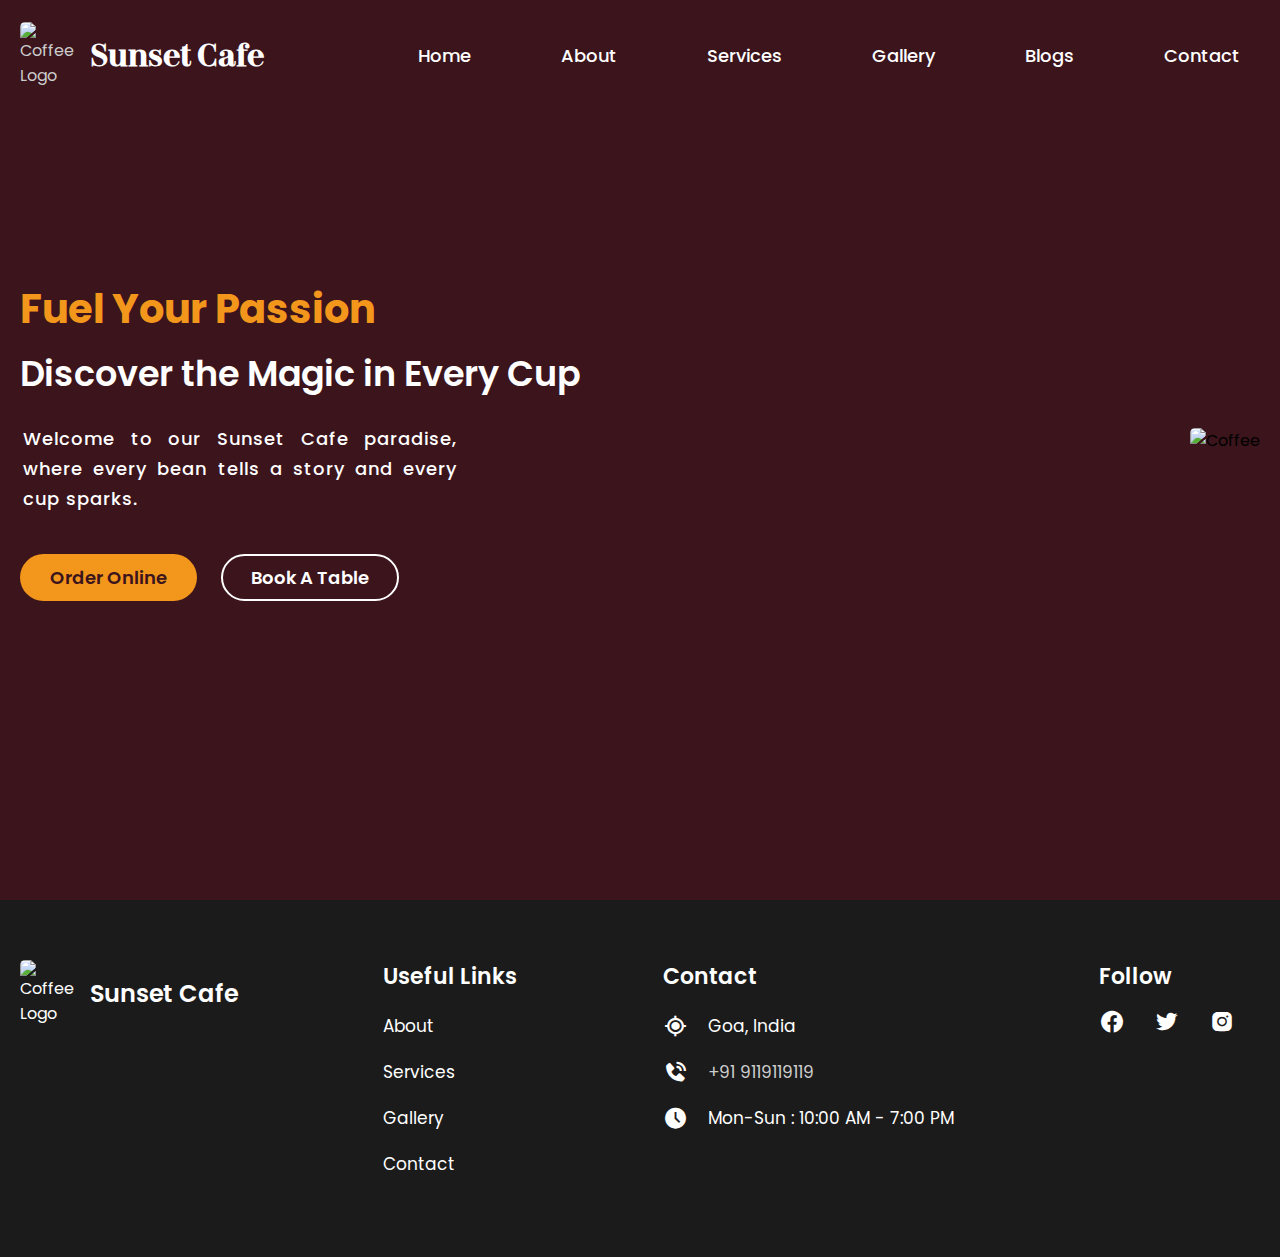
==== codes/index.html @ 1abe98ee "Add files via upload" ====
<!DOCTYPE html>
<html lang="en">
  <head>
    <meta charset="UTF-8" />
    <meta name="viewport" content="width=device-width, initial-scale=1.0" />
    <title>Sunset Cafe</title>
    <link rel="stylesheet" href="../codes/style.css" />
    <link
      href="https://unpkg.com/boxicons@2.1.4/css/boxicons.min.css"
      rel="stylesheet"
    />
    <link rel="icon" href="../images/coffee_logo.png">
  </head>
  <body>

    <!-- Header & Navbar Section -->
    <header>
      <nav>
        <div class="nav_logo">
          <a href="#">
            <img src="../images/coffee_logo.png" alt="Coffee Logo" />
            <h2>Sunset Cafe</h2>
          </a>
        </div>

        <ul>
          <li><a href="../codes/index.html">Home</a></li>
          <li><a href="../codes/about.html">About</a></li>
          <li><a href="../codes/services.html">Services</a></li>
          <li><a href="../codes/gallery.html">Gallery</a></li>
          <li><a href="../codes/blog.html">Blogs</a></li>
          <li><a href="../codes/contact.html">Contact</a></li>
        </ul>
      </nav>
    </header>

    <!-- main Section -->
    <section class="main_section" id="Home">
      <div class="section_container">
        <div class="main_container">
          <div class="text_section">
            <h2>Fuel Your Passion</h2>
            <h3>Discover the Magic in Every Cup</h3>
            <p>
              Welcome to our Sunset Cafe paradise, where every bean tells a story and
              every cup sparks.
            </p>

            <div class="main_section_button">
              <button class="button" popovertarget="orderOnlineModal">Order Online</button>
              <button class="button" popovertarget="bookTableModal">Book A Table</button>
            </div>
          </div>
          <div class="image_section">
            <img src="../images/cofffee_image.png" alt="Coffee" />
          </div>
        </div>
      </div>

<!-- Popover -->
<div class="popover" id="bookTableModal" popover>
  <div class="popover-content">
      <h2>Book A Table</h2>
      <form id="bookingForm">
          <div class="field">
              <label for="name">Full Name</label>
              <input type="text" id="name" placeholder="Your Name" required />
          </div>
          <div class="field">
              <label for="email">Your Email</label>
              <input type="email" id="email" placeholder="youremail@gmail.com" required />
          </div>
          <div class="field">
              <label for="number">Your Number</label>
              <div class="inputs"> 
                  <input type="text" value="+91" class="country-code" readonly> 
                  <input type="tel" id="number" placeholder="Your Contact Number" maxlength="10"  required /> 
              </div>
          </div>
          <div class="field">
              <label for="date">Date</label>
              <input type="date" id="date" required />
          </div>
          <div class="field">
              <label for="time">Time</label>
              <input type="time" id="time" required />
          </div>
          <div class="field">
              <label for="guests">Number of Guests</label>
              <input type="number" id="guests" placeholder="Number of Guests" required />
          </div>
          <button type="submit" class="button btn btnCenter" id="bookingSubmit">Confirm Booking</button>
      </form>
  </div>
</div>

<!-- Order Form Modal -->
<div class="popover" id="orderOnlineModal" popover>
  <div class="popover-content">
      <h2>Order Your Coffee</h2>
      <form id="orderForm">
          <label for="coffeeType">Choose Coffee Type:</label>
          <select id="coffeeType" required>
              <option value="" disabled selected>Select...</option>
              <option value="espresso">Espresso</option>
              <option value="latte">Latte</option>
              <option value="cappuccino">Cappuccino</option>
              <option value="americano">Americano</option>
          </select>
          <label for="quantity">Quantity:</label>
          <input type="number" id="quantity" min="1" required>
          <button type="submit" id="orderSubmit" class="button btn btnCenter">Place Order</button>
      </form>
  </div>
</div>
          
</section>

    <!-- Footer Section -->
    <footer>
      <div class="section_container">
        <div class="footer_section">
          <div class="footer_logo">
            <a href="../codes/index.html">
              <img src="../images/coffee_logo.png" alt="Coffee Logo" />
              <h2>Sunset Cafe</h2>
            </a>
          </div>

          <div class="useful_links">
            <h3>Useful Links</h3>
            <ul>
              <li><a href="../codes/about.html">About</a></li>
              <li><a href="../codes/services.html">Services</a></li>
              <li><a href="../codes/gallery.html">Gallery</a></li>
              <li><a href="../codes/contact.html">Contact</a></li>
            </ul>
          </div>

          <div class="contact_us">
            <h3>Contact</h3>
            <ul>
              <li>
                <i class="bx bx-current-location"></i>
                <span>Goa, India</span>
              </li>
              <li>
                <i class="bx bxs-phone-call"></i> <span><a href="tel:+919119119119" >+91 9119119119</a></span>
              </li>
              <li>
                <i class="bx bxs-time-five"></i>
                <span>Mon-Sun : 10:00 AM - 7:00 PM</span>
              </li>
            </ul>
          </div>

          <div class="follow_us">
            <h3>Follow</h3>
            <i class="bx bxl-facebook-circle"></i>
            <i class="bx bxl-twitter"></i>
            <i class="bx bxl-instagram-alt"></i>
          </div>
        </div>
      </div>
    </footer>
    
    <script src="script.js" async></script>
  </body>
</html>
---- codes/style.css ----
@import url("https://fonts.googleapis.com/css2?family=Poppins:wght@400;500;600;700&display=swap");

* {
    margin: 0;
    padding: 0;
    box-sizing: border-box;
    font-family: "Poppins", sans-serif;
}
:root {
    --primary-color: #3b141c;
    --secondary-color: #f3961c;
    --dark-color: #252525;
    --white-color: #fff;
    --light-gray-color: #f2f2f2;
    --site-max-width: 1300px;
}
::-webkit-scrollbar {
    width: 0;
  }
@font-face {
    font-family: "zesta";
    src: url(../fonts/Zesta-Medium-BF65bc518397bfd.otf);
}
html {
    scroll-behavior: smooth;
}
body {
    background-color: var(--white-color);
}

/*nav bar*/
a {
    text-decoration: none;
    color: #ccc;
}
.anchor{
    color: #000;
}
ul {
    list-style: none;
}
.section_container {
    margin: 0 auto;
    max-width: var(--site-max-width);
}
.section_title {
    text-align: center;
    padding: 60px 0 100px;
    font-size: 30px;
    text-transform: uppercase;
}
.section_title::after {
    content: '';
    width: 80px;
    background: var(--secondary-color);
    height: 5px;
    display: block;
    margin: 7px auto 0;
    border-radius: 8px;
}

/*header section */
header {
    position: fixed;
    top: 0;
    width: 100%;
    z-index: 1;
    background: var(--primary-color);
}
nav {
    display: flex;
    padding: 15px 0 15px 20px;
    justify-content: space-between;
    align-items: center;
    margin: 0 auto;
    max-width: var(--site-max-width);
}
nav .nav_logo a {
    display: flex;
    gap: 15px;
    align-items: center;
}
nav .nav_logo a img {
    max-width: 55px;
}
nav .nav_logo h2 {
    color: var(--white-color);
    font-weight: 00;
    font-size: 32px;
    height: 5rem;
    display: flex;
    align-items: center;
    font-family: "zesta";
}
nav ul {
    display: flex;
    gap: 10px;
}
nav ul li a {
    display: block;
    padding: 10px 25px;
    font-size: 18px;
    font-weight: 500;
    color: var(--white-color);
    border-radius: 30px;
    transition: all 0.2s ease;
}
nav ul li a:hover {
    color: var(--primary-color);
    background-color: var(--secondary-color);
}
nav label {
    font-size: 32px;
    color: var(--white-color);
    cursor: pointer;
}
label .menu_btn,
label .close_btn {
    display: none;
}
#click {
    display: none;
}

/* main Section */
.main_section {
    height: 100vh;
    background: var(--primary-color);
}

.main_container {
    display: flex;
    gap: 20px;
    padding: 20px;
    align-items: center;
    padding-top: 85px;
    min-height: calc(100vh - 85px);
    justify-content: space-between;
}
.text_section h2 {
    font-size: 40px;
    color: var(--secondary-color);
}

.text_section h3 {
    font-size: 35px;
    font-weight: 600;
    color: var(--white-color);
    margin-top: 8px;
}

.text_section p {
    font-size: 20px;
    font-weight: 400;
    color: var(--white-color);
    margin: 24px 0 40px -20px;
    max-width: 70%;
}

 .main_section_button {
    display: flex;
    gap: 24px;
}

.button {
    padding: 8px 28px;
    border: 2px solid transparent;
    outline: none;
    cursor: pointer;
    border-radius: 50px;
    background: var(--secondary-color);
    color: var(--primary-color);
    font-size: 18px;
    font-weight: 600;
    transition: all 0.4s ease;
}

.main_section_button .button:last-child {
    color: var(--white-color);
    border-color: var(--white-color);
    background: none;
}

.main_section_button .button:first-child:hover {
    color: var(--white-color);
    background: transparent;
    border-color: var(--white-color);
}

.main_section_button .button:last-child:hover {
    color: var(--primary-color);
    background: var(--secondary-color);
    border-color: var(--secondary-color);
}

.image_section {
    max-width: 45%;
}

.image_section img {
    width: 100%;
}

/* booking table popover */
.popover{
    background-color: #fefefe;
    border: 1px solid #888; 
    border-radius: 8px; 
    box-shadow: 0 2px 10px rgba(0, 0, 0, 0.1); 
    width: 35rem; 
    padding: 2rem 3rem; 
    top: 10%;
    left: 35%;
}
#bookingForm,#orderForm{
    display: flex;
    flex-direction: column;
}
.field {
    margin: 10px 0;
    width: 100%;
}
.field label {
    display: block;
    margin-bottom: 5px;
}
.field input {
    width: 100%;
    padding: 10px;   
    border: 1px solid #ccc;
    border-radius: 4px;
}
.inputs{
    display: flex;
}
.country-code {
    width: 10px;
    padding: 3rem;
    border: 1px solid #ccc;
    border-radius: 4px 0 0 4px;
    text-align: center;
}

input[type="tel"] {
    width: 780%;
    border: 1px solid #ccc;
    border-radius: 0 4px 4px 0;
}

/* online order popover */
#orderOnlineModal{
    width: 30%;
    height: 45%;
   margin-top: 5%;
}#coffeeType option{
    font-size: 1rem;
}
#coffeeType,#quantity{
    padding: 1rem;
    margin-bottom: 1rem;
}
.btnCenter{
    margin-top: 1.5rem;
}

/* About Us Section */
.about_us {
    padding: 60px 20px 120px;
    background: var(--light-gray-color);
}

.about_container {
    display: flex;
    justify-content: space-between;
    gap: 20px;
    align-items: center;
}

.text_section {
    max-width: 50%;
}

.text_section p {
    font-size: 18px;
    font-weight: 500;
    margin-left: .2rem;
    letter-spacing: 1px;
    line-height: 30px;
    text-align: justify;
}
.color{
    color: #000 !important;
}
.image_section {
    max-width: 45%;
}

 .image_section img {
    width: 100%;
}

/* Services Section */
.services {
    background: var(--dark-color);
    color: var(--white-color);
    padding: 60px 20px 120px;
}

.service_container {
    display: flex;
    justify-content: space-between;
    gap: 120px;
    align-items: center;
    flex-wrap: wrap;
}

.section_container .services_items img {
    width: 100%;
}

.section_container .services_items {
    width: calc(100% / 3 - 120px);
}

.services_items .services_text {
    text-align: center;
}

.services_items .services_text h3 {
    margin: 12px 0;
    font-weight: 600;
    font-size: 24px;
}

.services_items .services_text p {
    font-size: 17px;
}

/* Gallery Section */
.gallery {
    background: var(--white-color);
    padding: 60px 20px 100px;
}

.gallery .gallery_container {
    display: flex;
    justify-content: space-between;
    gap: 32px;
    align-items: center;
    flex-wrap: wrap;
}

.gallery_container .gallery_items {
    width: calc(100% / 3 - 32px);
    overflow: hidden;
    border-radius: 8px;
}

.gallery .gallery_container img {
    width: 100%;
    border-radius: 8px;
    transition: transform 0.4s ease;
}
.size{
    height: 16.6rem;
    margin-top: -.5rem;
    background-color: #3b141c;
}
.gallery_container .gallery_items:hover img {
    transform: scale(1.3);
}

/* blog page */
#blog {
    line-height: 1.6;
    background-color: #f8f8f8;
    width: 100%;
    
}
.blog{
    margin-top: 5rem;
}
.blog_section_container{
    width: 100%;
    display: flex;
    justify-content: center;
    align-items: center;

}
nav ul {
    list-style-type: none;
    padding: 0;
}

nav ul li {
    display: inline;
    margin: 0 15px;
}

nav ul li a {
    color: white;
    text-decoration: none;
}
article {
    display: flex;
    justify-content: center;
    flex-direction: column;
    align-items: center;
}

article h2 {
    color: #6f4c3e;
}
article p{
    width:70%;
    text-align: center;
    margin-top: .5rem;
    margin-bottom: .5rem;
}
.date {
    font-size: 0.9em;
    color: #777;
}
.brewingCoffee,.coffeeBeans{
    height: 18rem;
}
img {
    max-width: 100%;
    height: auto;
    border-radius: 5px;
}

.read-more {
    display: inline-block;
    margin-top: 10px;
    color: #fff;
    padding: 10px 15px;
    text-decoration: none;
    background: var(--primary-color);
    border-radius: 5px;
}

/* Contact Section */
.contact {
    background: var(--light-gray-color);
    padding: 60px 20px 100px;
}

.contact_container {
    display: flex;
    gap: 50px;
    align-items: center;
    justify-content: space-between;
}
.country-code{
    width: 5rem !important;
}
.contact_container .contact_form {
    max-width: 65%;
    width: 100%;
}

.contact_container .contact_form .field {
    margin: 20px 0;
}

.contact_container .contact_form .field label {
    display: block;
    font-size: 17px;
    font-weight: 500;
    margin-bottom: 8px;
}

.contact_container .contact_form .field input {
    width: 100%;
    height: 50px;
    padding: 0 12px;
    font-size: 16px;
    border-radius: 6px;
    border: 1px solid #ccc;
}

.contact_container .contact_form textarea {
    width: 100%;
    height: 200px;
    padding: 12px;
    font-size: 16px;
    border-radius: 8px;
    border: 1px solid #ccc;
    resize: none;
}

.contact_container .contact_form .button {
    padding: 8px 28px;
    border: 2px solid transparent;
    outline: none;
    cursor: pointer;
    border-radius: 50px;
    background: var(--primary-color);
    color: var(--white-color);
    font-size: 17px;
    font-weight: 600;
    transition: all 0.4s ease;
}

.contact_container .contact_form .button:hover {
    color: var(--primary-color);
    background: transparent;
    border-color: var(--primary-color);
}

.contact_text .contact_items {
    display: flex;
    gap: 20px;
    margin: 80px 0;
}

.contact_text .contact_items i {
    font-size: 32px;
    margin-top: 5px;
}

/* Footer Section */
footer {
    background: #1b1b1b;
    color: var(--white-color);
    padding: 60px 20px;
}

.footer_section {
    display: flex;
    justify-content: space-between;
}

.footer_section h3 {
    font-size: 22px;
    margin-bottom: 16px;
    font-weight: 600;
}

.footer_section .footer_logo a {
    display: flex;
    gap: 15px;
    align-items: center;
    color: var(--white-color);
}

.footer_section .footer_logo a img {
    max-width: 55px;
}

.footer_section .footer_logo a h2 {
    font-weight: 600;
}

.footer_section .useful_links ul li {
    margin: 20px 0;
}

.footer_section .useful_links ul li a {
    color: var(--white-color);
    font-size: 17px;
}

.footer_section .useful_links ul li a:hover {
    text-decoration: underline;
}

.footer_section .contact_us ul li {
    margin: 20px 0;
    display: flex;
    align-items: center;
    gap: 20px;
}

.footer_section .contact_us ul li i {
    font-size: 25px;
}

.footer_section .contact_us ul li span {
    font-size: 17px;
}

.footer_section .follow_us i {
    font-size: 26px;
    margin-right: 25px;
    cursor: pointer;
    transition: all 0.3s ease;
}

.footer_section .follow_us i:hover {
    color: var(--secondary-color);
}


/* Responsive Media Query */

@media screen and (max-width: 1024px) {
    nav {
        padding: 15px 20px;
    }

    label .menu_btn {
        display: block;
    }

    nav ul {
        display: block;
        background: var(--white-color);
        position: absolute;
        top: 75px;
        left: -100%;
        overflow-y: auto;
        width: 100%;
        height: 100vh;
        text-align: center;
        transition: all 0.15s ease;
    }

    #click:checked~ul {
        left: 0;
    }

    #click:checked~label .close_btn {
        display: block;
    }

    #click:checked~label .menu_btn {
        display: none;
    }

    nav ul li {
        display: block;
        padding: 8px 12px;
        width: 48%;
        margin: 24px auto;
    }

    nav ul li a {
        color: var(--dark-color);
    }

    .main {
        flex-direction: column-reverse;
        align-items: center;
        padding-bottom: 32px;
    }

    .main .image_section {
        max-width: 100%;
        text-align: center;
    }

    .main .image_section img {
        max-width: 90%;
        align-items: center;
    }

    .main .text_section {
        max-width: 100%;
        text-align: center;
        display: flex;
        flex-direction: column;
        align-items: center;
    }

    .main .text_section p {
        max-width: 100%;
    }

    .about_container {
        flex-direction: column;
    }

    .about_container .text_section {
        max-width: 100%;
    }

    .services .service_container {
        gap: 50px;
    }

    .section_container .services_items {
        width: calc(100% / 2 - 50px);
    }

    .why_us .why_container {
        gap: 50px;
    }

    .why_container .why_items {
        width: calc(100% / 2 - 50px);
    }

    .gallery .gallery_container {
        justify-content: center;
    }

    .gallery_container .gallery_items {
        width: calc(100% / 2 - 50px);
    }

    .contact_container {
        flex-direction: column-reverse;
    }

    .contact_text .contact_items {
        margin: 25px 0;
    }

    .contact_container .contact_form {
        max-width: 100%;
    }

    .footer_section {
        flex-direction: column;
        gap: 24px;
    }

    .footer_section .useful_links {
        text-align: start;
    }
}

/* Responsive Media Query*/
@media screen and (max-width: 576px) {
    .section_title {
        padding: 50px 0;
    }

    nav .nav_logo a img,
    .footer_section .footer_logo a img {
        max-width: 45px;
    }

    nav .nav_logo h2 {
        font-size: 30px;
    }

    .main {
        justify-content: space-evenly;
    }

    .main .text_section h2 {
        font-size: 30px;
    }

    .main .text_section h3 {
        font-size: 26px;
    }

    .main .image_section img {
        max-width: 80%;
    }

    .main .text_section p {
        font-size: 17px;
    }

    .about_container .image_section {
        max-width: 70%;
    }

    .button {
        padding: 10px 20px !important;
        font-size: 15px !important;
    }

    .section_container .services_items,
    .why_container .why_items {
        width: 100%;
        text-align: center;
    }

    .gallery_container .gallery_items {
        flex-direction: column;
        width: 100%;
    }

    .services .service_container,
    .why_us .why_container {
        gap: 70px;
    }

    .section_container .services_items img {
        max-width: 80%;
    }
}
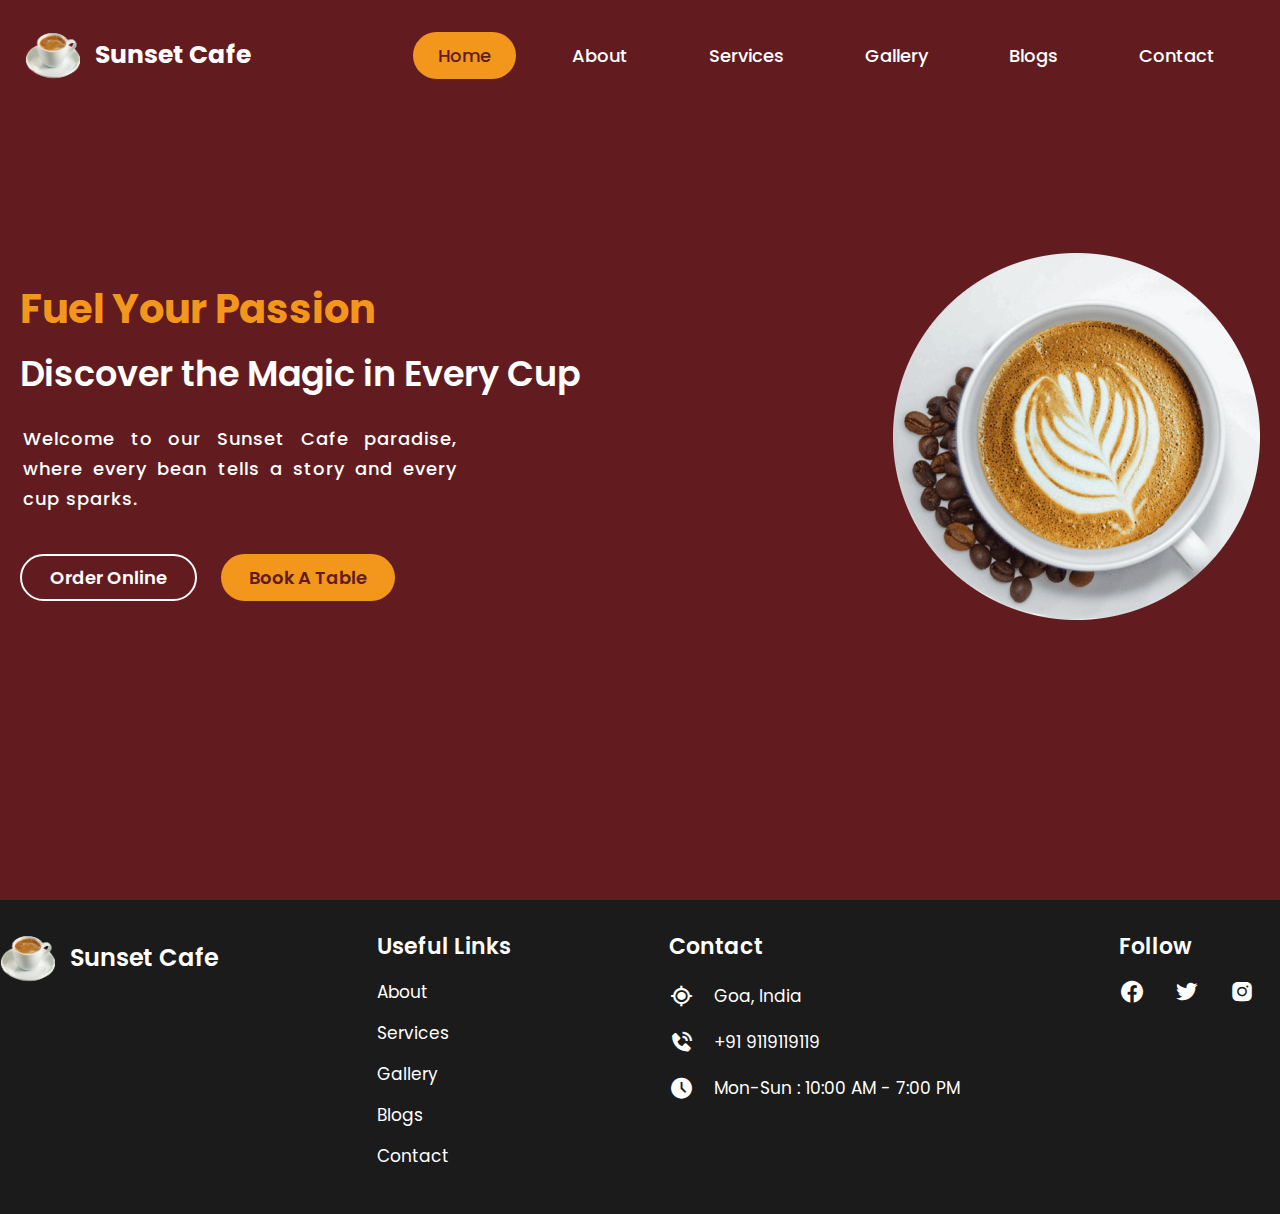
==== commit fbdee897: "Add files via upload" ====
--- a/codes/index.html
+++ b/codes/index.html
@@ -9,7 +9,7 @@
       href="https://unpkg.com/boxicons@2.1.4/css/boxicons.min.css"
       rel="stylesheet"
     />
-    <link rel="icon" href="../images/coffee_logo.png">
+    <link rel="icon" href="../images/main/coffee_logo.png">
   </head>
   <body>
 
@@ -18,19 +18,26 @@
       <nav>
         <div class="nav_logo">
           <a href="#">
-            <img src="../images/coffee_logo.png" alt="Coffee Logo" />
+            <img src="../images/main/coffee_logo.png" alt="Coffee Logo" />
             <h2>Sunset Cafe</h2>
           </a>
         </div>
 
-        <ul>
-          <li><a href="../codes/index.html">Home</a></li>
+        <input type="checkbox" id="click" />
+        <label for="click">
+          <i class="menu_btn bx bx-menu"></i>
+          <i class="close_btn bx bx-x"></i>
+        </label>
+
+        <ul  style="margin-left: 7px;">
+          <li><a href="../codes/index.html" class="active">Home</a></li>
           <li><a href="../codes/about.html">About</a></li>
           <li><a href="../codes/services.html">Services</a></li>
           <li><a href="../codes/gallery.html">Gallery</a></li>
           <li><a href="../codes/blog.html">Blogs</a></li>
           <li><a href="../codes/contact.html">Contact</a></li>
         </ul>
+        
       </nav>
     </header>
 
@@ -47,12 +54,12 @@
             </p>
 
             <div class="main_section_button">
-              <button class="button" popovertarget="orderOnlineModal">Order Online</button>
-              <button class="button" popovertarget="bookTableModal">Book A Table</button>
+              <a href="menu.html" class="btnA"><button class="button orderBtn">Order Online</button></a>
+              <button class="button tableBtn" popovertarget="bookTableModal">Book A Table</button>
             </div>
           </div>
           <div class="image_section">
-            <img src="../images/cofffee_image.png" alt="Coffee" />
+            <img src="../images/main/cofffee_image.png" alt="Coffee" />
           </div>
         </div>
       </div>
@@ -61,55 +68,46 @@
 <div class="popover" id="bookTableModal" popover>
   <div class="popover-content">
       <h2>Book A Table</h2>
-      <form id="bookingForm">
-          <div class="field">
+      <form action="bookingtable.php" method="POST" id="bookingForm" id="form">
+        <div class="field">
               <label for="name">Full Name</label>
-              <input type="text" id="name" placeholder="Your Name" required />
+              <input type="text" id="name" name="name" placeholder="Your Name" required /> 
+             <span id="nameError" class="error"></span>
+
           </div>
           <div class="field">
               <label for="email">Your Email</label>
-              <input type="email" id="email" placeholder="youremail@gmail.com" required />
+              <input type="email" id="email" name="email" placeholder="youremail@gmail.com" required /> 
+              <span id="emailError" class="error"></span>
+
           </div>
           <div class="field">
               <label for="number">Your Number</label>
               <div class="inputs"> 
                   <input type="text" value="+91" class="country-code" readonly> 
-                  <input type="tel" id="number" placeholder="Your Contact Number" maxlength="10"  required /> 
-              </div>
+                  <input type="tel" id="number" name="number" placeholder="Your Contact Number" maxlength="10" required />
+                  
+                </div>
+                <span id="phoneError" class="error"></span>
           </div>
           <div class="field">
-              <label for="date">Date</label>
-              <input type="date" id="date" required />
+            <label for="date">Date (DD-MM-YYYY):</label>
+            <input type="date" id="date" name="date" placeholder="DD-MM-YYYY" required>
+            <span id="dateError" class="error"></span>       
           </div>
           <div class="field">
-              <label for="time">Time</label>
-              <input type="time" id="time" required />
+            
+             <label for="guests">Number of Guests (1-20):</label>
+             <input type="number" id="guests" name="guests" placeholder="Enter number of guests" required>
+             <span id="guestsError" class="error"></span>
           </div>
           <div class="field">
-              <label for="guests">Number of Guests</label>
-              <input type="number" id="guests" placeholder="Number of Guests" required />
+            <label for="time">Time (HH:MM):</label>
+            <input type="time" id="time" name="time" placeholder="HH:MM" required>
+            <span id="timeError" class="error"></span>
+        
           </div>
           <button type="submit" class="button btn btnCenter" id="bookingSubmit">Confirm Booking</button>
-      </form>
-  </div>
-</div>
-
-<!-- Order Form Modal -->
-<div class="popover" id="orderOnlineModal" popover>
-  <div class="popover-content">
-      <h2>Order Your Coffee</h2>
-      <form id="orderForm">
-          <label for="coffeeType">Choose Coffee Type:</label>
-          <select id="coffeeType" required>
-              <option value="" disabled selected>Select...</option>
-              <option value="espresso">Espresso</option>
-              <option value="latte">Latte</option>
-              <option value="cappuccino">Cappuccino</option>
-              <option value="americano">Americano</option>
-          </select>
-          <label for="quantity">Quantity:</label>
-          <input type="number" id="quantity" min="1" required>
-          <button type="submit" id="orderSubmit" class="button btn btnCenter">Place Order</button>
       </form>
   </div>
 </div>
@@ -122,7 +120,7 @@
         <div class="footer_section">
           <div class="footer_logo">
             <a href="../codes/index.html">
-              <img src="../images/coffee_logo.png" alt="Coffee Logo" />
+              <img src="../images/main/coffee_logo.png" alt="Coffee Logo" />
               <h2>Sunset Cafe</h2>
             </a>
           </div>
@@ -133,6 +131,7 @@
               <li><a href="../codes/about.html">About</a></li>
               <li><a href="../codes/services.html">Services</a></li>
               <li><a href="../codes/gallery.html">Gallery</a></li>
+              <li><a href="../codes/blog.html">Blogs</a></li>
               <li><a href="../codes/contact.html">Contact</a></li>
             </ul>
           </div>
@@ -164,6 +163,6 @@
       </div>
     </footer>
     
-    <script src="script.js" async></script>
+    <script src="script.js" defer></script>
   </body>
 </html>
--- a/codes/style.css
+++ b/codes/style.css
@@ -1,788 +1,845 @@
 @import url("https://fonts.googleapis.com/css2?family=Poppins:wght@400;500;600;700&display=swap");
 
 * {
-    margin: 0;
-    padding: 0;
-    box-sizing: border-box;
-    font-family: "Poppins", sans-serif;
+  margin: 0;
+  padding: 0;
+  box-sizing: border-box;
+  font-family: "Poppins", sans-serif;
 }
 :root {
-    --primary-color: #3b141c;
-    --secondary-color: #f3961c;
-    --dark-color: #252525;
-    --white-color: #fff;
-    --light-gray-color: #f2f2f2;
-    --site-max-width: 1300px;
+  --primary-color: #621c20;
+  --secondary-color: #f3961c;
+  --dark-color: #252525;
+  --white-color: #fff;
+  --light-gray-color: #f2f2f2;
+  --site-max-width: 1300px;
 }
 ::-webkit-scrollbar {
-    width: 0;
-  }
+  width: 0;
+}
 @font-face {
-    font-family: "zesta";
-    src: url(../fonts/Zesta-Medium-BF65bc518397bfd.otf);
+  font-family: "zesta";
+  src: url(../fonts/Zesta-Medium-BF65bc518397bfd.otf);
 }
 html {
-    scroll-behavior: smooth;
+  scroll-behavior: smooth;
 }
 body {
-    background-color: var(--white-color);
+  background-color: var(--white-color);
 }
 
 /*nav bar*/
+nav ul li a {
+  color: #ccc;
+}
 a {
-    text-decoration: none;
-    color: #ccc;
-}
-.anchor{
-    color: #000;
+  text-decoration: none;
+}
+.anchor {
+  color: #000;
 }
 ul {
-    list-style: none;
+  list-style: none;
 }
 .section_container {
-    margin: 0 auto;
-    max-width: var(--site-max-width);
+  margin: 0 auto;
+  max-width: var(--site-max-width);
 }
 .section_title {
-    text-align: center;
-    padding: 60px 0 100px;
-    font-size: 30px;
-    text-transform: uppercase;
+  text-align: center;
+  padding: 60px 0 100px;
+  font-size: 30px;
+  text-transform: uppercase;
 }
 .section_title::after {
-    content: '';
-    width: 80px;
-    background: var(--secondary-color);
-    height: 5px;
-    display: block;
-    margin: 7px auto 0;
-    border-radius: 8px;
+  content: "";
+  width: 80px;
+  background: var(--secondary-color);
+  height: 5px;
+  display: block;
+  margin: 7px auto 0;
+  border-radius: 8px;
 }
 
 /*header section */
 header {
-    position: fixed;
-    top: 0;
-    width: 100%;
-    z-index: 1;
-    background: var(--primary-color);
+  position: fixed;
+  top: 0;
+  width: 100%;
+  z-index: 1;
+  background: var(--primary-color);
 }
 nav {
-    display: flex;
-    padding: 15px 0 15px 20px;
-    justify-content: space-between;
-    align-items: center;
-    margin: 0 auto;
-    max-width: var(--site-max-width);
+  display: flex;
+  padding: 15px 25px;
+  justify-content: space-between;
+  align-items: center;
+  margin: 0 auto;
+  max-width: var(--site-max-width);
+}
+.active {
+  color: var(--primary-color);
+  background-color: var(--secondary-color);
 }
 nav .nav_logo a {
-    display: flex;
-    gap: 15px;
-    align-items: center;
+  display: flex;
+  gap: 15px;
+  align-items: center;
 }
 nav .nav_logo a img {
-    max-width: 55px;
+  max-width: 55px;
 }
 nav .nav_logo h2 {
-    color: var(--white-color);
-    font-weight: 00;
-    font-size: 32px;
-    height: 5rem;
-    display: flex;
-    align-items: center;
-    font-family: "zesta";
+  color: var(--white-color);
+  font-weight: 00;
+  font-size: 25px;
+  height: 5rem;
+  display: flex;
+  align-items: center;
 }
 nav ul {
-    display: flex;
-    gap: 10px;
+  display: flex;
+  gap: 1px;
 }
 nav ul li a {
-    display: block;
-    padding: 10px 25px;
-    font-size: 18px;
-    font-weight: 500;
-    color: var(--white-color);
-    border-radius: 30px;
-    transition: all 0.2s ease;
+  display: block;
+  padding: 10px 25px;
+  font-size: 18px;
+  font-weight: 500;
+  color: var(--white-color);
+  border-radius: 30px;
+  transition: all 0.2s ease;
 }
 nav ul li a:hover {
-    color: var(--primary-color);
-    background-color: var(--secondary-color);
+  color: var(--primary-color);
+  background-color: var(--secondary-color);
 }
 nav label {
-    font-size: 32px;
-    color: var(--white-color);
-    cursor: pointer;
+  font-size: 32px;
+  color: var(--white-color);
+  cursor: pointer;
 }
 label .menu_btn,
 label .close_btn {
-    display: none;
+  display: none;
 }
 #click {
-    display: none;
-}
-
+  display: none;
+}
+#orderHistory {
+  margin-top: 6rem;
+  margin-left: 30rem;
+  border: 1px solid #ccc;
+  text-align: center;
+  min-width: 25rem;
+  padding: 10px;
+  min-height: 10rem;
+}
+.order_btn{
+
+    width: 100%;
+    display: flex;
+    justify-content: end;
+}
+.login_btn {
+    margin-right: 7rem;
+  padding: 10px 20px;
+  margin-top: 10px;
+  font-size: 20px;
+  font-weight: 400;
+  color: rgb(21, 21, 21);
+  background-color: rgb(255, 255, 255);
+  border: none;
+  border-radius: 5px;
+  cursor: pointer;
+  transition: background-color 0.3s, transform 0.2s;
+  box-shadow: 0 4px 8px rgba(0, 0, 0, 0.2) inset;
+}
+.login_btn:hover {
+  background-color: var(--secondary-color);
+  transform: scale(1.05);
+  color: var(--primary-color);
+}
+.login_btn:active {
+  transform: scale(0.95);
+}
 /* main Section */
 .main_section {
-    height: 100vh;
-    background: var(--primary-color);
+  height: 100vh;
+  background: var(--primary-color);
 }
 
 .main_container {
-    display: flex;
-    gap: 20px;
-    padding: 20px;
-    align-items: center;
-    padding-top: 85px;
-    min-height: calc(100vh - 85px);
-    justify-content: space-between;
+  display: flex;
+  gap: 20px;
+  padding: 20px;
+  align-items: center;
+  padding-top: 85px;
+  min-height: calc(100vh - 85px);
+  justify-content: space-between;
 }
 .text_section h2 {
-    font-size: 40px;
-    color: var(--secondary-color);
+  font-size: 40px;
+  color: var(--secondary-color);
 }
 
 .text_section h3 {
-    font-size: 35px;
-    font-weight: 600;
-    color: var(--white-color);
-    margin-top: 8px;
+  font-size: 35px;
+  font-weight: 600;
+  color: var(--white-color);
+  margin-top: 8px;
 }
 
 .text_section p {
-    font-size: 20px;
-    font-weight: 400;
-    color: var(--white-color);
-    margin: 24px 0 40px -20px;
-    max-width: 70%;
-}
-
- .main_section_button {
-    display: flex;
-    gap: 24px;
+  font-size: 20px;
+  font-weight: 400;
+  color: var(--white-color);
+  margin: 24px 0 40px -20px;
+  max-width: 70%;
+}
+
+.main_section_button {
+  display: flex;
+  gap: 24px;
 }
 
 .button {
-    padding: 8px 28px;
-    border: 2px solid transparent;
-    outline: none;
-    cursor: pointer;
-    border-radius: 50px;
+  padding: 8px 28px;
+  border: 2px solid transparent;
+  outline: none;
+  cursor: pointer;
+  border-radius: 50px;
+ 
+  font-size: 18px;
+  font-weight: 600;
+  transition: all 0.4s ease;
+}a .button {
     background: var(--secondary-color);
     color: var(--primary-color);
-    font-size: 18px;
-    font-weight: 600;
-    transition: all 0.4s ease;
-}
-
-.main_section_button .button:last-child {
-    color: var(--white-color);
-    border-color: var(--white-color);
-    background: none;
-}
-
-.main_section_button .button:first-child:hover {
-    color: var(--white-color);
+}
+
+.main_section_button .orderBtn{
+  color: var(--white-color);
+  border-color: var(--white-color);
+  background: none;
+}
+.main_section_button .btnA{
+  color: var(--primary-color);
+}
+.main_section_button .btnA:hover {
+  color: var(--white-color);
+}
+
+.main_section_button .tableBtn {
+    background: var(--secondary-color);
+    color: var(--primary-color);
+    border: none; 
+}
+.main_section_button .tableBtn:hover {
+    border: 2px solid var(--white-color);
     background: transparent;
-    border-color: var(--white-color);
-}
-
-.main_section_button .button:last-child:hover {
-    color: var(--primary-color);
-    background: var(--secondary-color);
-    border-color: var(--secondary-color);
+    color: white;
+  }
+
+.main_section_button .orderBtn:hover {
+  color: var(--primary-color);
+  background: var(--secondary-color);
+  border-color: var(--secondary-color);
 }
 
 .image_section {
-    max-width: 45%;
+  max-width: 45%;
 }
 
 .image_section img {
+  width: 100%;
+}
+
+/* booking table popover */
+.popover {
+  background-color: #fefefe;
+  border: 1px solid #888;
+  border-radius: 8px;
+  box-shadow: 0 2px 10px rgba(0, 0, 0, 0.1);
+  width: 35rem;
+  padding: 2rem 3rem;
+  top: 10%;
+  left: 35%;
+}
+#bookingForm,
+#orderForm {
+  display: flex;
+  flex-direction: column;
+}
+.popover-content h2 {
+  text-align: center;
+}
+.field {
+  margin: 10px 0;
+  width: 100%;
+}
+.field label {
+  display: block;
+  margin-bottom: 5px;
+}
+.field input {
+  width: 100%;
+  padding: 10px;
+  border: 1px solid #ccc;
+  border-radius: 4px;
+}
+.error {
+  color: red;
+  font-size: 14px;
+  display: none;
+}
+.inputs {
+  display: flex;
+}
+.country-code {
+  width: 10px;
+  padding: 3rem;
+  border: 1px solid #ccc;
+  border-radius: 4px 0 0 4px;
+  text-align: center;
+}
+
+input[type="tel"] {
+  width: 780%;
+  border: 1px solid #ccc;
+  border-radius: 0 4px 4px 0;
+}
+
+/* About Us Section */
+.about_us {
+  padding: 60px 20px 120px;
+  background: var(--light-gray-color);
+}
+
+.about_container {
+  display: flex;
+  justify-content: space-between;
+  gap: 20px;
+  align-items: center;
+}
+
+.text_section {
+  max-width: 50%;
+}
+
+.text_section p {
+  font-size: 18px;
+  font-weight: 500;
+  margin-left: 0.2rem;
+  letter-spacing: 1px;
+  line-height: 30px;
+  text-align: justify;
+}
+.color {
+  color: #000 !important;
+}
+.image_section {
+  max-width: 45%;
+}
+
+.image_section img {
+  width: 100%;
+}
+
+/* Services Section */
+.services {
+  background: var(--dark-color);
+  color: var(--white-color);
+  padding: 60px 20px 120px;
+}
+
+.service_container {
+  display: flex;
+  justify-content: space-between;
+  gap: 120px;
+  align-items: center;
+  flex-wrap: wrap;
+}
+
+.section_container .services_items img {
+  width: 100%;
+}
+
+.section_container .services_items {
+  width: calc(100% / 3 - 120px);
+}
+
+.services_items .services_text {
+  text-align: center;
+}
+
+.services_items .services_text h3 {
+  margin: 12px 0;
+  font-weight: 600;
+  font-size: 24px;
+}
+
+.services_items .services_text p {
+  font-size: 17px;
+}
+
+/* Gallery Section */
+.gallery {
+  background: var(--white-color);
+  padding: 60px 20px 100px;
+}
+
+.gallery .gallery_container {
+  display: flex;
+  justify-content: space-between;
+  gap: 32px;
+  align-items: center;
+  flex-wrap: wrap;
+}
+
+.gallery_container .gallery_items {
+  width: calc(100% / 3 - 32px);
+  overflow: hidden;
+  border-radius: 8px;
+}
+
+.gallery .gallery_container img {
+  width: 100%;
+  height: 20rem;
+  border-radius: 8px;
+  transition: transform 0.4s ease;
+}
+
+.gallery_container .gallery_items:hover img {
+  transform: scale(1.3);
+}
+
+/* blog page */
+#blog {
+  line-height: 1.6;
+  background-color: #f8f8f8;
+  width: 100%;
+}
+.blog {
+  margin-top: 5rem;
+}
+.blog_section_container {
+  width: 100%;
+  display: flex;
+  justify-content: center;
+  align-items: center;
+}
+nav ul {
+  list-style-type: none;
+  padding: 0;
+}
+
+nav ul li {
+  display: inline;
+  margin: 0 15px;
+}
+
+nav ul li a {
+  color: white;
+  text-decoration: none;
+}
+article {
+  display: flex;
+  justify-content: center;
+  flex-direction: column;
+  align-items: center;
+}
+
+article h2 {
+  color: #6f4c3e;
+}
+article p {
+  width: 70%;
+  text-align: center;
+  margin-top: 0.5rem;
+  margin-bottom: 0.5rem;
+}
+.date {
+  font-size: 0.9em;
+  color: #777;
+}
+.brewingCoffee,
+.coffeeBeans {
+  height: 18rem;
+}
+img {
+  max-width: 100%;
+  height: auto;
+  border-radius: 5px;
+}
+
+.read-more {
+  display: inline-block;
+  margin-top: 10px;
+  color: #fff;
+  padding: 10px 15px;
+  text-decoration: none;
+  background: var(--primary-color);
+  border-radius: 5px;
+}
+
+/* Contact Section */
+.contact {
+  background: var(--light-gray-color);
+  padding: 60px 20px 100px;
+}
+
+.contact_container {
+    display: flex;
+    margin-left: 15rem;
+    flex-direction: row;
+    justify-content: space-between; 
+    align-items: flex-start; 
+    gap: 50px;
+    flex-wrap: wrap;
+}
+
+.contact_container .contact_form {
+    flex: 1;
+    max-width: 50%;
+}
+
+.contact_text {
+    flex: 1; 
+    max-width: 50%; 
+}
+
+.country-code {
+  width: 5rem !important;
+}
+
+.contact_container .contact_form .field {
+  margin: 20px 0;
+}
+
+.contact_container .contact_form .field label {
+  display: block;
+  font-size: 17px;
+  font-weight: 500;
+  margin-bottom: 8px;
+}
+
+.contact_container .contact_form .field input {
+  width: 100%;
+  height: 50px;
+  padding: 0 12px;
+  font-size: 16px;
+  border-radius: 6px;
+  border: 1px solid #ccc;
+}
+
+.contact_container .contact_form #contactTextarea {
+  width: 100%;
+  height: 200px;
+  padding: 12px;
+  font-size: 16px;
+  border-radius: 8px;
+  border: 1px solid #ccc;
+  resize: none;
+}
+
+.contact_container .contact_form .button {
+  padding: 8px 28px;
+  border: 2px solid transparent;
+  outline: none;
+  cursor: pointer;
+  border-radius: 50px;
+  background: var(--primary-color);
+  color: var(--white-color);
+  font-size: 17px;
+  font-weight: 600;
+  transition: all 0.4s ease;
+}
+
+.contact_container .contact_form .button:hover {
+  color: var(--primary-color);
+  background: transparent;
+  border-color: var(--primary-color);
+}
+
+.contact_text .contact_items {
+  display: flex;
+  gap: 20px;
+  margin: 80px 0;
+}
+
+.contact_text .contact_items i {
+  font-size: 32px;
+  margin-top: 5px;
+}
+
+/* Footer Section */
+footer {
+  background: #1b1b1b;
+  color: var(--white-color);
+  padding: 30px 0px;
+}
+
+.footer_section {
+  display: flex;
+  justify-content: space-between;
+}
+
+.footer_section h3 {
+  font-size: 22px;
+  margin-bottom: 16px;
+  font-weight: 600;
+}
+
+.footer_section a {
+  color: #fff;
+}
+
+.footer_section .footer_logo a {
+  display: flex;
+  gap: 15px;
+  align-items: center;
+  color: #fff;
+}
+
+.footer_section .footer_logo a img {
+  max-width: 55px;
+}
+
+.footer_section .footer_logo a h2 {
+  font-weight: 600;
+}
+
+.footer_section .useful_links ul li {
+  margin: 15px 0;
+}
+
+.footer_section .useful_links ul li a {
+  color: #fff;
+  font-size: 17px;
+}
+
+.footer_section .useful_links ul li a:hover {
+  text-decoration: underline;
+}
+
+.footer_section .contact_us ul li {
+  margin: 20px 0;
+  display: flex;
+  align-items: center;
+  gap: 20px;
+}
+
+.footer_section .contact_us ul li i {
+  font-size: 25px;
+}
+
+.footer_section .contact_us ul li span {
+  font-size: 17px;
+}
+
+.footer_section .follow_us i {
+  font-size: 26px;
+  margin-right: 25px;
+  color: #fff;
+  cursor: pointer;
+  transition: all 0.3s ease;
+}
+
+.footer_section .follow_us i:hover {
+  color: var(--secondary-color);
+}
+
+/* Responsive Media Query */
+
+@media screen and (max-width: 1024px) {
+  nav {
+    padding: 15px 20px;
+  }
+
+  label .menu_btn {
+    display: block;
+  }
+
+  nav ul {
+    display: block;
+    background: var(--white-color);
+    position: absolute;
+    top: 75px;
+    left: -100%;
+    overflow-y: auto;
     width: 100%;
-}
-
-/* booking table popover */
-.popover{
-    background-color: #fefefe;
-    border: 1px solid #888; 
-    border-radius: 8px; 
-    box-shadow: 0 2px 10px rgba(0, 0, 0, 0.1); 
-    width: 35rem; 
-    padding: 2rem 3rem; 
-    top: 10%;
-    left: 35%;
-}
-#bookingForm,#orderForm{
+    height: 100vh;
+    text-align: center;
+    transition: all 0.15s ease;
+  }
+
+  #click:checked ~ ul {
+    left: 0;
+  }
+
+  #click:checked ~ label .close_btn {
+    display: block;
+  }
+
+  #click:checked ~ label .menu_btn {
+    display: none;
+  }
+
+  nav ul li {
+    display: block;
+    padding: 8px 12px;
+    width: 48%;
+    margin: 24px auto;
+  }
+
+  nav ul li a {
+    color: var(--dark-color);
+  }
+
+  .main {
+    flex-direction: column-reverse;
+    align-items: center;
+    padding-bottom: 32px;
+  }
+
+  .main .image_section {
+    max-width: 100%;
+    text-align: center;
+  }
+
+  .main .image_section img {
+    max-width: 90%;
+    align-items: center;
+  }
+
+  .main .text_section {
+    max-width: 100%;
+    text-align: center;
     display: flex;
     flex-direction: column;
-}
-.field {
-    margin: 10px 0;
-    width: 100%;
-}
-.field label {
-    display: block;
-    margin-bottom: 5px;
-}
-.field input {
-    width: 100%;
-    padding: 10px;   
-    border: 1px solid #ccc;
-    border-radius: 4px;
-}
-.inputs{
-    display: flex;
-}
-.country-code {
-    width: 10px;
-    padding: 3rem;
-    border: 1px solid #ccc;
-    border-radius: 4px 0 0 4px;
-    text-align: center;
-}
-
-input[type="tel"] {
-    width: 780%;
-    border: 1px solid #ccc;
-    border-radius: 0 4px 4px 0;
-}
-
-/* online order popover */
-#orderOnlineModal{
-    width: 30%;
-    height: 45%;
-   margin-top: 5%;
-}#coffeeType option{
-    font-size: 1rem;
-}
-#coffeeType,#quantity{
-    padding: 1rem;
-    margin-bottom: 1rem;
-}
-.btnCenter{
-    margin-top: 1.5rem;
-}
-
-/* About Us Section */
-.about_us {
-    padding: 60px 20px 120px;
-    background: var(--light-gray-color);
-}
-
-.about_container {
-    display: flex;
-    justify-content: space-between;
-    gap: 20px;
     align-items: center;
-}
-
-.text_section {
-    max-width: 50%;
-}
-
-.text_section p {
-    font-size: 18px;
-    font-weight: 500;
-    margin-left: .2rem;
-    letter-spacing: 1px;
-    line-height: 30px;
-    text-align: justify;
-}
-.color{
-    color: #000 !important;
-}
-.image_section {
-    max-width: 45%;
-}
-
- .image_section img {
-    width: 100%;
-}
-
-/* Services Section */
-.services {
-    background: var(--dark-color);
-    color: var(--white-color);
-    padding: 60px 20px 120px;
-}
-
-.service_container {
-    display: flex;
-    justify-content: space-between;
-    gap: 120px;
-    align-items: center;
-    flex-wrap: wrap;
-}
-
-.section_container .services_items img {
-    width: 100%;
-}
-
-.section_container .services_items {
-    width: calc(100% / 3 - 120px);
-}
-
-.services_items .services_text {
-    text-align: center;
-}
-
-.services_items .services_text h3 {
-    margin: 12px 0;
-    font-weight: 600;
-    font-size: 24px;
-}
-
-.services_items .services_text p {
-    font-size: 17px;
-}
-
-/* Gallery Section */
-.gallery {
-    background: var(--white-color);
-    padding: 60px 20px 100px;
-}
-
-.gallery .gallery_container {
-    display: flex;
-    justify-content: space-between;
-    gap: 32px;
-    align-items: center;
-    flex-wrap: wrap;
-}
-
-.gallery_container .gallery_items {
-    width: calc(100% / 3 - 32px);
-    overflow: hidden;
-    border-radius: 8px;
-}
-
-.gallery .gallery_container img {
-    width: 100%;
-    border-radius: 8px;
-    transition: transform 0.4s ease;
-}
-.size{
-    height: 16.6rem;
-    margin-top: -.5rem;
-    background-color: #3b141c;
-}
-.gallery_container .gallery_items:hover img {
-    transform: scale(1.3);
-}
-
-/* blog page */
-#blog {
-    line-height: 1.6;
-    background-color: #f8f8f8;
-    width: 100%;
-    
-}
-.blog{
-    margin-top: 5rem;
-}
-.blog_section_container{
-    width: 100%;
-    display: flex;
+  }
+
+  .main .text_section p {
+    max-width: 100%;
+  }
+
+  .about_container {
+    flex-direction: column;
+  }
+
+  .about_container .text_section {
+    max-width: 100%;
+  }
+
+  .services .service_container {
+    gap: 50px;
+  }
+
+  .section_container .services_items {
+    width: calc(100% / 2 - 50px);
+  }
+
+  .why_us .why_container {
+    gap: 50px;
+  }
+
+  .why_container .why_items {
+    width: calc(100% / 2 - 50px);
+  }
+
+  .gallery .gallery_container {
     justify-content: center;
-    align-items: center;
-
-}
-nav ul {
-    list-style-type: none;
-    padding: 0;
-}
-
-nav ul li {
-    display: inline;
-    margin: 0 15px;
-}
-
-nav ul li a {
-    color: white;
-    text-decoration: none;
-}
-article {
-    display: flex;
-    justify-content: center;
+  }
+
+  .gallery_container .gallery_items {
+    width: calc(100% / 2 - 50px);
+  }
+
+  .contact_container {
+    flex-direction: column-reverse;
+  }
+
+  .contact_text .contact_items {
+    margin: 25px 0;
+  }
+
+  .contact_container .contact_form {
+    max-width: 100%;
+  }
+
+  .footer_section {
     flex-direction: column;
-    align-items: center;
-}
-
-article h2 {
-    color: #6f4c3e;
-}
-article p{
-    width:70%;
-    text-align: center;
-    margin-top: .5rem;
-    margin-bottom: .5rem;
-}
-.date {
-    font-size: 0.9em;
-    color: #777;
-}
-.brewingCoffee,.coffeeBeans{
-    height: 18rem;
-}
-img {
-    max-width: 100%;
-    height: auto;
-    border-radius: 5px;
-}
-
-.read-more {
-    display: inline-block;
-    margin-top: 10px;
-    color: #fff;
-    padding: 10px 15px;
-    text-decoration: none;
-    background: var(--primary-color);
-    border-radius: 5px;
-}
-
-/* Contact Section */
-.contact {
-    background: var(--light-gray-color);
-    padding: 60px 20px 100px;
-}
-
-.contact_container {
-    display: flex;
-    gap: 50px;
-    align-items: center;
-    justify-content: space-between;
-}
-.country-code{
-    width: 5rem !important;
-}
-.contact_container .contact_form {
-    max-width: 65%;
-    width: 100%;
-}
-
-.contact_container .contact_form .field {
-    margin: 20px 0;
-}
-
-.contact_container .contact_form .field label {
-    display: block;
-    font-size: 17px;
-    font-weight: 500;
-    margin-bottom: 8px;
-}
-
-.contact_container .contact_form .field input {
-    width: 100%;
-    height: 50px;
-    padding: 0 12px;
-    font-size: 16px;
-    border-radius: 6px;
-    border: 1px solid #ccc;
-}
-
-.contact_container .contact_form textarea {
-    width: 100%;
-    height: 200px;
-    padding: 12px;
-    font-size: 16px;
-    border-radius: 8px;
-    border: 1px solid #ccc;
-    resize: none;
-}
-
-.contact_container .contact_form .button {
-    padding: 8px 28px;
-    border: 2px solid transparent;
-    outline: none;
-    cursor: pointer;
-    border-radius: 50px;
-    background: var(--primary-color);
-    color: var(--white-color);
-    font-size: 17px;
-    font-weight: 600;
-    transition: all 0.4s ease;
-}
-
-.contact_container .contact_form .button:hover {
-    color: var(--primary-color);
-    background: transparent;
-    border-color: var(--primary-color);
-}
-
-.contact_text .contact_items {
-    display: flex;
-    gap: 20px;
-    margin: 80px 0;
-}
-
-.contact_text .contact_items i {
-    font-size: 32px;
-    margin-top: 5px;
-}
-
-/* Footer Section */
-footer {
-    background: #1b1b1b;
-    color: var(--white-color);
-    padding: 60px 20px;
-}
-
-.footer_section {
-    display: flex;
-    justify-content: space-between;
-}
-
-.footer_section h3 {
-    font-size: 22px;
-    margin-bottom: 16px;
-    font-weight: 600;
-}
-
-.footer_section .footer_logo a {
-    display: flex;
-    gap: 15px;
-    align-items: center;
-    color: var(--white-color);
-}
-
-.footer_section .footer_logo a img {
-    max-width: 55px;
-}
-
-.footer_section .footer_logo a h2 {
-    font-weight: 600;
-}
-
-.footer_section .useful_links ul li {
-    margin: 20px 0;
-}
-
-.footer_section .useful_links ul li a {
-    color: var(--white-color);
-    font-size: 17px;
-}
-
-.footer_section .useful_links ul li a:hover {
-    text-decoration: underline;
-}
-
-.footer_section .contact_us ul li {
-    margin: 20px 0;
-    display: flex;
-    align-items: center;
-    gap: 20px;
-}
-
-.footer_section .contact_us ul li i {
-    font-size: 25px;
-}
-
-.footer_section .contact_us ul li span {
-    font-size: 17px;
-}
-
-.footer_section .follow_us i {
-    font-size: 26px;
-    margin-right: 25px;
-    cursor: pointer;
-    transition: all 0.3s ease;
-}
-
-.footer_section .follow_us i:hover {
-    color: var(--secondary-color);
-}
-
-
-/* Responsive Media Query */
-
-@media screen and (max-width: 1024px) {
-    nav {
-        padding: 15px 20px;
-    }
-
-    label .menu_btn {
-        display: block;
-    }
-
-    nav ul {
-        display: block;
-        background: var(--white-color);
-        position: absolute;
-        top: 75px;
-        left: -100%;
-        overflow-y: auto;
-        width: 100%;
-        height: 100vh;
-        text-align: center;
-        transition: all 0.15s ease;
-    }
-
-    #click:checked~ul {
-        left: 0;
-    }
-
-    #click:checked~label .close_btn {
-        display: block;
-    }
-
-    #click:checked~label .menu_btn {
-        display: none;
-    }
-
-    nav ul li {
-        display: block;
-        padding: 8px 12px;
-        width: 48%;
-        margin: 24px auto;
-    }
-
-    nav ul li a {
-        color: var(--dark-color);
-    }
-
-    .main {
-        flex-direction: column-reverse;
-        align-items: center;
-        padding-bottom: 32px;
-    }
-
-    .main .image_section {
-        max-width: 100%;
-        text-align: center;
-    }
-
-    .main .image_section img {
-        max-width: 90%;
-        align-items: center;
-    }
-
-    .main .text_section {
-        max-width: 100%;
-        text-align: center;
-        display: flex;
-        flex-direction: column;
-        align-items: center;
-    }
-
-    .main .text_section p {
-        max-width: 100%;
-    }
-
-    .about_container {
-        flex-direction: column;
-    }
-
-    .about_container .text_section {
-        max-width: 100%;
-    }
-
-    .services .service_container {
-        gap: 50px;
-    }
-
-    .section_container .services_items {
-        width: calc(100% / 2 - 50px);
-    }
-
-    .why_us .why_container {
-        gap: 50px;
-    }
-
-    .why_container .why_items {
-        width: calc(100% / 2 - 50px);
-    }
-
-    .gallery .gallery_container {
-        justify-content: center;
-    }
-
-    .gallery_container .gallery_items {
-        width: calc(100% / 2 - 50px);
-    }
-
-    .contact_container {
-        flex-direction: column-reverse;
-    }
-
-    .contact_text .contact_items {
-        margin: 25px 0;
-    }
-
-    .contact_container .contact_form {
-        max-width: 100%;
-    }
-
-    .footer_section {
-        flex-direction: column;
-        gap: 24px;
-    }
-
-    .footer_section .useful_links {
-        text-align: start;
-    }
+    gap: 24px;
+  }
+
+  .footer_section .useful_links {
+    text-align: start;
+  }
 }
 
 /* Responsive Media Query*/
 @media screen and (max-width: 576px) {
-    .section_title {
-        padding: 50px 0;
-    }
-
-    nav .nav_logo a img,
-    .footer_section .footer_logo a img {
-        max-width: 45px;
-    }
-
-    nav .nav_logo h2 {
-        font-size: 30px;
-    }
-
-    .main {
-        justify-content: space-evenly;
-    }
-
-    .main .text_section h2 {
-        font-size: 30px;
-    }
-
-    .main .text_section h3 {
-        font-size: 26px;
-    }
-
-    .main .image_section img {
-        max-width: 80%;
-    }
-
-    .main .text_section p {
-        font-size: 17px;
-    }
-
-    .about_container .image_section {
-        max-width: 70%;
-    }
-
-    .button {
-        padding: 10px 20px !important;
-        font-size: 15px !important;
-    }
-
-    .section_container .services_items,
-    .why_container .why_items {
-        width: 100%;
-        text-align: center;
-    }
-
-    .gallery_container .gallery_items {
-        flex-direction: column;
-        width: 100%;
-    }
-
-    .services .service_container,
-    .why_us .why_container {
-        gap: 70px;
-    }
-
-    .section_container .services_items img {
-        max-width: 80%;
-    }
-}+  .section_title {
+    padding: 50px 0;
+  }
+
+  nav .nav_logo a img,
+  .footer_section .footer_logo a img {
+    max-width: 45px;
+  }
+
+  nav .nav_logo h2 {
+    font-size: 30px;
+  }
+
+  .main {
+    justify-content: space-evenly;
+  }
+
+  .main .text_section h2 {
+    font-size: 30px;
+  }
+
+  .main .text_section h3 {
+    font-size: 26px;
+  }
+
+  .main .image_section img {
+    max-width: 80%;
+  }
+
+  .main .text_section p {
+    font-size: 17px;
+  }
+
+  .about_container .image_section {
+    max-width: 70%;
+  }
+
+  .button {
+    padding: 10px 20px !important;
+    font-size: 15px !important;
+  }
+
+  .section_container .services_items,
+  .why_container .why_items {
+    width: 100%;
+    text-align: center;
+  }
+
+  .gallery_container .gallery_items {
+    flex-direction: column;
+    width: 100%;
+  }
+
+  .services .service_container,
+  .why_us .why_container {
+    gap: 70px;
+  }
+
+  .section_container .services_items img {
+    max-width: 80%;
+  }
+}
